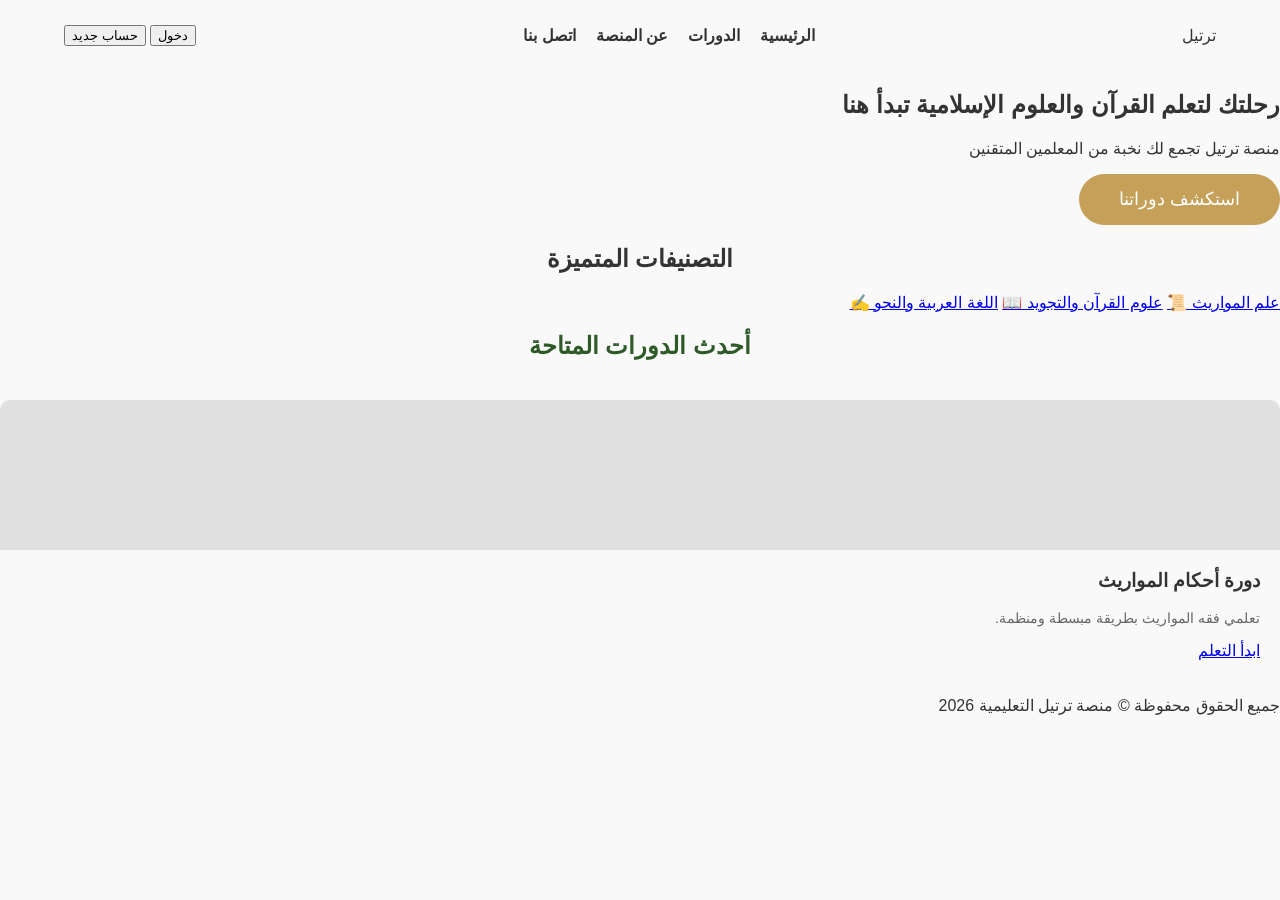
==== index.html @ e144bb49 "Refactor index.html for better structure and design Updated the HTML structure and styling for impro" ====
<!DOCTYPE html>
<html lang="ar" dir="rtl">
<head>
    <meta charset="UTF-8">
    <link rel="stylesheet" href="style.css">
    <title>منصة ترتيل التعليمية</title>
</head>
<body>

    <header class="navbar">
        <div class="logo">ترتيل</div>
        <nav>
            <ul>
                <li><a href="#">الرئيسية</a></li>
                <li><a href="#">الدورات</a></li>
                <li><a href="#">عن المنصة</a></li>
                <li><a href="#">اتصل بنا</a></li>
            </ul>
        </nav>
        <div class="auth-buttons">
            <button class="login-btn">دخول</button>
            <button class="register-btn">حساب جديد</button>
        </div>
    </header>

    <section class="hero">
        <h1>رحلتك لتعلم القرآن والعلوم الإسلامية تبدأ هنا</h1>
        <p>منصة ترتيل تجمع لك نخبة من المعلمين المتقنين</p>
        <button class="cta-btn">استكشف دوراتنا</button>
    </section>
<section class="features">
    <h2 style="text-align: center;">التصنيفات المتميزة</h2>
    <div class="features-grid">
        <a href="#moarith" class="feature-btn">علم المواريث 📜</a>
        <a href="#quran" class="feature-btn">علوم القرآن والتجويد 📖</a>
        <a href="#arabic" class="feature-btn">اللغة العربية والنحو ✍️</a>
    </div>
</section>
  <section id="courses" class="courses">
    <h2 style="text-align: center; color: #2d5a27; margin-bottom: 40px;">أحدث الدورات المتاحة</h2>
    
    <div class="course-container">
        <div class="course-card">
            <div class="course-img" style="background-color: #e0e0e0; height: 150px; border-radius: 10px 10px 0 0;"></div>
            <div class="course-content" style="padding: 20px;">
                <h3 style="margin-top: 0;">دورة أحكام المواريث</h3>
                <p style="color: #666; font-size: 0.9rem;">تعلمي فقه المواريث بطريقة مبسطة ومنظمة.</p>
                <a href="moarith-course.html" class="cta-btn">ابدأ التعلم</a>
            </div>
        </div>
        
        </div>
</section>
    <footer>
        <p>جميع الحقوق محفوظة © منصة ترتيل التعليمية 2026</p>
    </footer>

</body>
</html>
---- style.css ----
/* 1. التنسيق العام والخطوط */
body {
    font-family: 'Segoe UI', Tahoma, Geneva, Verdana, sans-serif;
    margin: 0;
    padding: 0;
    background-color: #f9f9f9;
    color: #333;
}

/* 2. الشريط العلوي (الهيدر) */
/* تنسيق القائمة العلوية */
.navbar {
    display: flex;
    justify-content: space-between;
    align-items: center;
    padding: 10px 5%;
}

.navbar nav ul {
    display: flex;
    list-style: none; /* لإزالة النقاط */
    gap: 20px;       /* مسافة بين الروابط */
}

.navbar nav ul li a {
    text-decoration: none;
    color: #333;
    font-weight: bold;
}
/* 3. قسم البطل (Hero Section) */
.hero {
    .hero {
    background: linear-gradient(135deg, #2d5a27 0%, #4a7c44 100%); /* لون أخضر متدرج فخم */
    color: white;
    padding: 100px 5%;
    text-align: center;
    border-bottom-left-radius: 50px;
    border-bottom-right-radius: 50px;
}

.hero-content h1 {
    font-size: 2.5rem;
    margin-bottom: 20px;
}

.hero-content p {
    font-size: 1.2rem;
    margin-bottom: 30px;
    opacity: 0.9;
}

.cta-btn {
    background-color: #c5a059;
    color: white;
    padding: 15px 40px;
    border: none;
    border-radius: 30px;
    font-size: 1.1rem;
    cursor: pointer;
    transition: 0.3s;
}

.cta-btn:hover {
    background-color: #a88545;
    transform: scale(1.05);
}

.hero h1 { color: #2d5a27; margin-bottom: 15px; }

/* 4. التصنيفات المميزة - التنسيق الجديد */
.features { padding: 40px 5%; text-align: center; }
.features-grid {
    display: flex;
    justify-content: center;
    gap: 15px;
    margin-top: 25px;
}
.feature-btn {
    background: white;
    padding: 12px 25px;
    border: 1px solid #e0e0e0;
    border-radius: 8px;
    text-decoration: none;
    color: #444;
    transition: 0.3s;
}

/* 5. قسم أهم الدورات */
.courses { padding: 40px 5%; text-align: center; }
.course-container {
    display: flex;
    justify-content: center;
    gap: 30px;
    margin-top: 30px;
    flex-wrap: wrap;
}
.card {
    background: white;
    padding: 25px;
    width: 320px;
    border-radius: 12px;
    box-shadow: 0 5px 15px rgba(0,0,0,0.05);
    border: 1px solid #f0f0f0;
}

/* 6. التذييل (Footer) */
footer {
    background-color: #2d5a27;
    color: white;
    text-align: center;
    padding: 25px;
    margin-top: 60px;
}
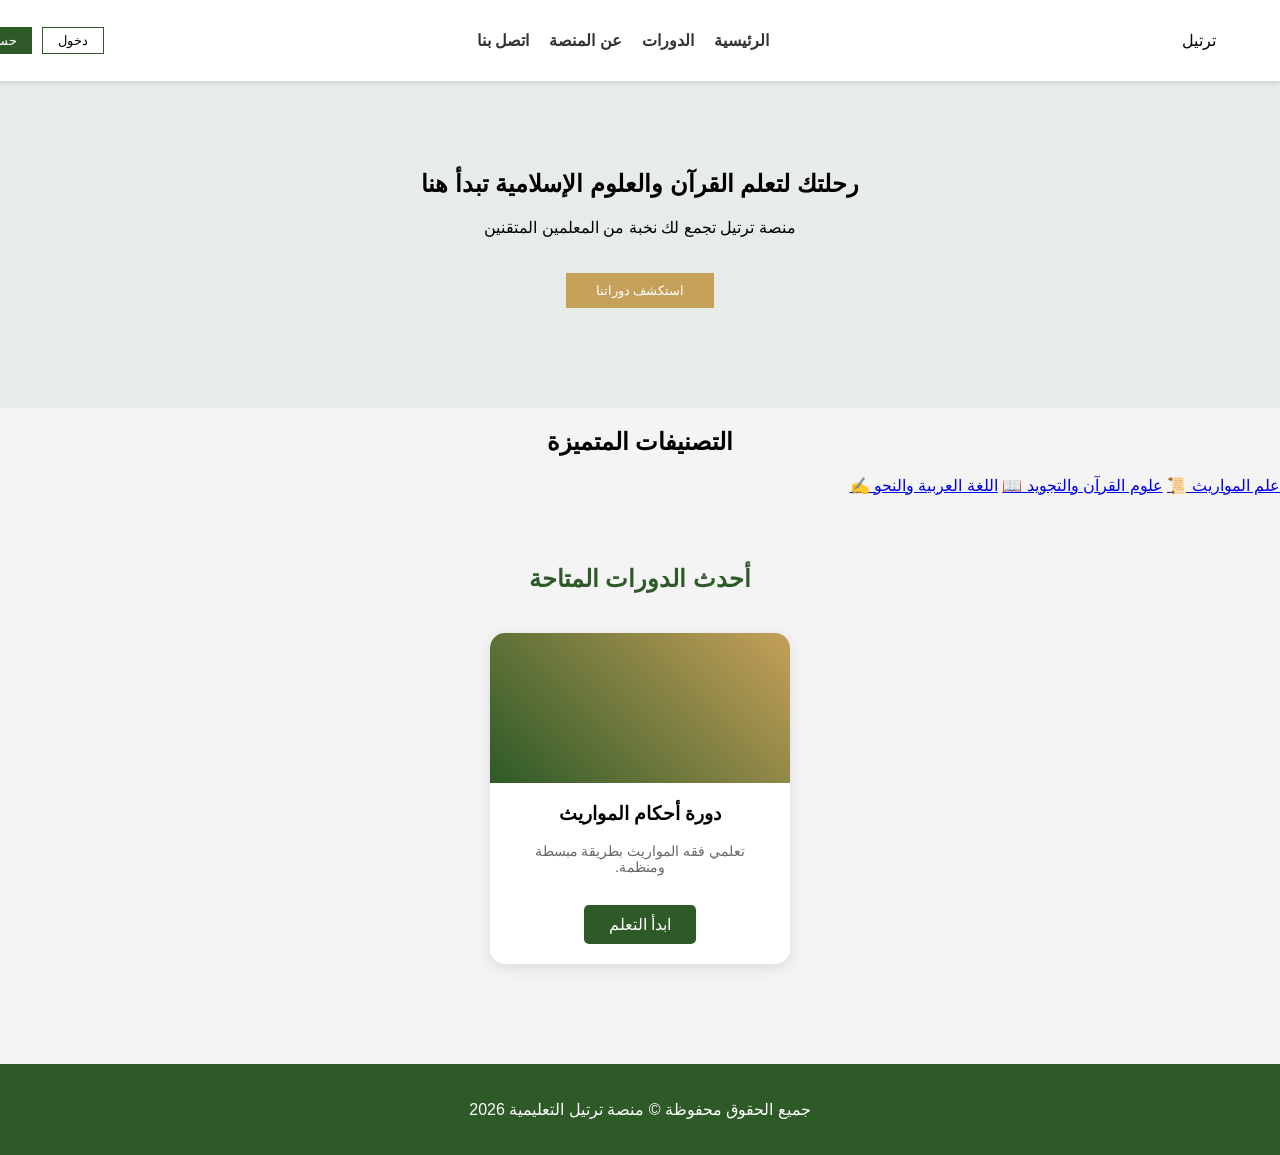
==== commit 40d3b654: "Change course card background to gradient Updated the course card background to a gradient." ====
--- a/index.html
+++ b/index.html
@@ -41,7 +41,7 @@
     
     <div class="course-container">
         <div class="course-card">
-            <div class="course-img" style="background-color: #e0e0e0; height: 150px; border-radius: 10px 10px 0 0;"></div>
+          <div class="course-img" style="background: linear-gradient(45deg, #2d5a27, #c5a059); height: 150px; border-radius: 10px 10px 0 0;"></div>
             <div class="course-content" style="padding: 20px;">
                 <h3 style="margin-top: 0;">دورة أحكام المواريث</h3>
                 <p style="color: #666; font-size: 0.9rem;">تعلمي فقه المواريث بطريقة مبسطة ومنظمة.</p>
--- a/style.css
+++ b/style.css
@@ -1,113 +1,55 @@
-/* 1. التنسيق العام والخطوط */
-body {
-    font-family: 'Segoe UI', Tahoma, Geneva, Verdana, sans-serif;
-    margin: 0;
-    padding: 0;
-    background-color: #f9f9f9;
-    color: #333;
-}
+body { font-family: sans-serif; margin: 0; background-color: #f4f4f4; }
 
-/* 2. الشريط العلوي (الهيدر) */
-/* تنسيق القائمة العلوية */
-.navbar {
-    display: flex;
-    justify-content: space-between;
-    align-items: center;
-    padding: 10px 5%;
-}
+/* الشريط العلوي */
+.navbar { position: fixed; top: 0; width: 100%; display: flex; justify-content: space-between; align-items: center; padding: 15px 5%; background: white; box-shadow: 0 2px 5px rgba(0,0,0,0.1); z-index: 1000; }
+.navbar nav ul { display: flex; list-style: none; gap: 20px; }
+.navbar nav a { text-decoration: none; color: #333; font-weight: bold; }
+.auth-buttons { display: flex; gap: 10px; }
+.login-btn { background: none; border: 1px solid #2d5a27; padding: 5px 15px; cursor: pointer; }
+.register-btn { background: #2d5a27; color: white; border: none; padding: 5px 15px; cursor: pointer; }
 
-.navbar nav ul {
-    display: flex;
-    list-style: none; /* لإزالة النقاط */
-    gap: 20px;       /* مسافة بين الروابط */
-}
+/* قسم البطل */
+.hero { padding: 150px 5% 100px; text-align: center; background: #e8ece8; }
+.cta-btn { background: #c5a059; color: white; padding: 10px 30px; border: none; margin-top: 20px; cursor: pointer; }
 
-.navbar nav ul li a {
-    text-decoration: none;
-    color: #333;
-    font-weight: bold;
-}
-/* 3. قسم البطل (Hero Section) */
-.hero {
-    .hero {
-    background: linear-gradient(135deg, #2d5a27 0%, #4a7c44 100%); /* لون أخضر متدرج فخم */
-    color: white;
-    padding: 100px 5%;
-    text-align: center;
-    border-bottom-left-radius: 50px;
-    border-bottom-right-radius: 50px;
-}
-
-.hero-content h1 {
-    font-size: 2.5rem;
-    margin-bottom: 20px;
-}
-
-.hero-content p {
-    font-size: 1.2rem;
-    margin-bottom: 30px;
-    opacity: 0.9;
-}
-
-.cta-btn {
-    background-color: #c5a059;
-    color: white;
-    padding: 15px 40px;
-    border: none;
-    border-radius: 30px;
-    font-size: 1.1rem;
-    cursor: pointer;
-    transition: 0.3s;
-}
-
-.cta-btn:hover {
-    background-color: #a88545;
-    transform: scale(1.05);
-}
-
-.hero h1 { color: #2d5a27; margin-bottom: 15px; }
-
-/* 4. التصنيفات المميزة - التنسيق الجديد */
-.features { padding: 40px 5%; text-align: center; }
-.features-grid {
-    display: flex;
-    justify-content: center;
-    gap: 15px;
-    margin-top: 25px;
-}
-.feature-btn {
-    background: white;
-    padding: 12px 25px;
-    border: 1px solid #e0e0e0;
-    border-radius: 8px;
-    text-decoration: none;
-    color: #444;
-    transition: 0.3s;
-}
-
-/* 5. قسم أهم الدورات */
-.courses { padding: 40px 5%; text-align: center; }
+/* قسم الدورات */
+.courses { padding: 50px 5%; text-align: center; }
+.course-container { display: flex; justify-content: center; gap: 20px; margin-top: 20px; }
+.card { background: white; padding: 20px; width: 250px; border-radius: 10px; box-shadow: 0 4px 6px rgba(0,0,0,0.1); }
 .course-container {
     display: flex;
     justify-content: center;
     gap: 30px;
-    margin-top: 30px;
     flex-wrap: wrap;
 }
-.card {
+
+.course-card {
     background: white;
-    padding: 25px;
-    width: 320px;
-    border-radius: 12px;
-    box-shadow: 0 5px 15px rgba(0,0,0,0.05);
-    border: 1px solid #f0f0f0;
+    width: 300px;
+    border-radius: 15px;
+    box-shadow: 0 4px 15px rgba(0,0,0,0.1);
+    transition: 0.3s;
+    text-align: center;
+    overflow: hidden;
 }
 
-/* 6. التذييل (Footer) */
-footer {
+.course-card:hover {
+    transform: translateY(-10px); /* تأثير الارتفاع عند مرور الماوس */
+    box-shadow: 0 8px 25px rgba(0,0,0,0.2);
+}
+
+.course-card a {
+    display: inline-block;
+    margin-top: 15px;
+    text-decoration: none;
     background-color: #2d5a27;
     color: white;
-    text-align: center;
-    padding: 25px;
-    margin-top: 60px;
+    padding: 10px 25px;
+    border-radius: 5px;
 }
+
+/* التذييل */
+footer { background: #2d5a27; color: white; text-align: center; padding: 20px; margin-top: 50px;
+ }
+.lessons-list { max-width: 600px; margin: 30px auto; }
+.lesson-item { display: flex; justify-content: space-between; align-items: center; padding: 15px; border-bottom: 1px solid #ddd; }
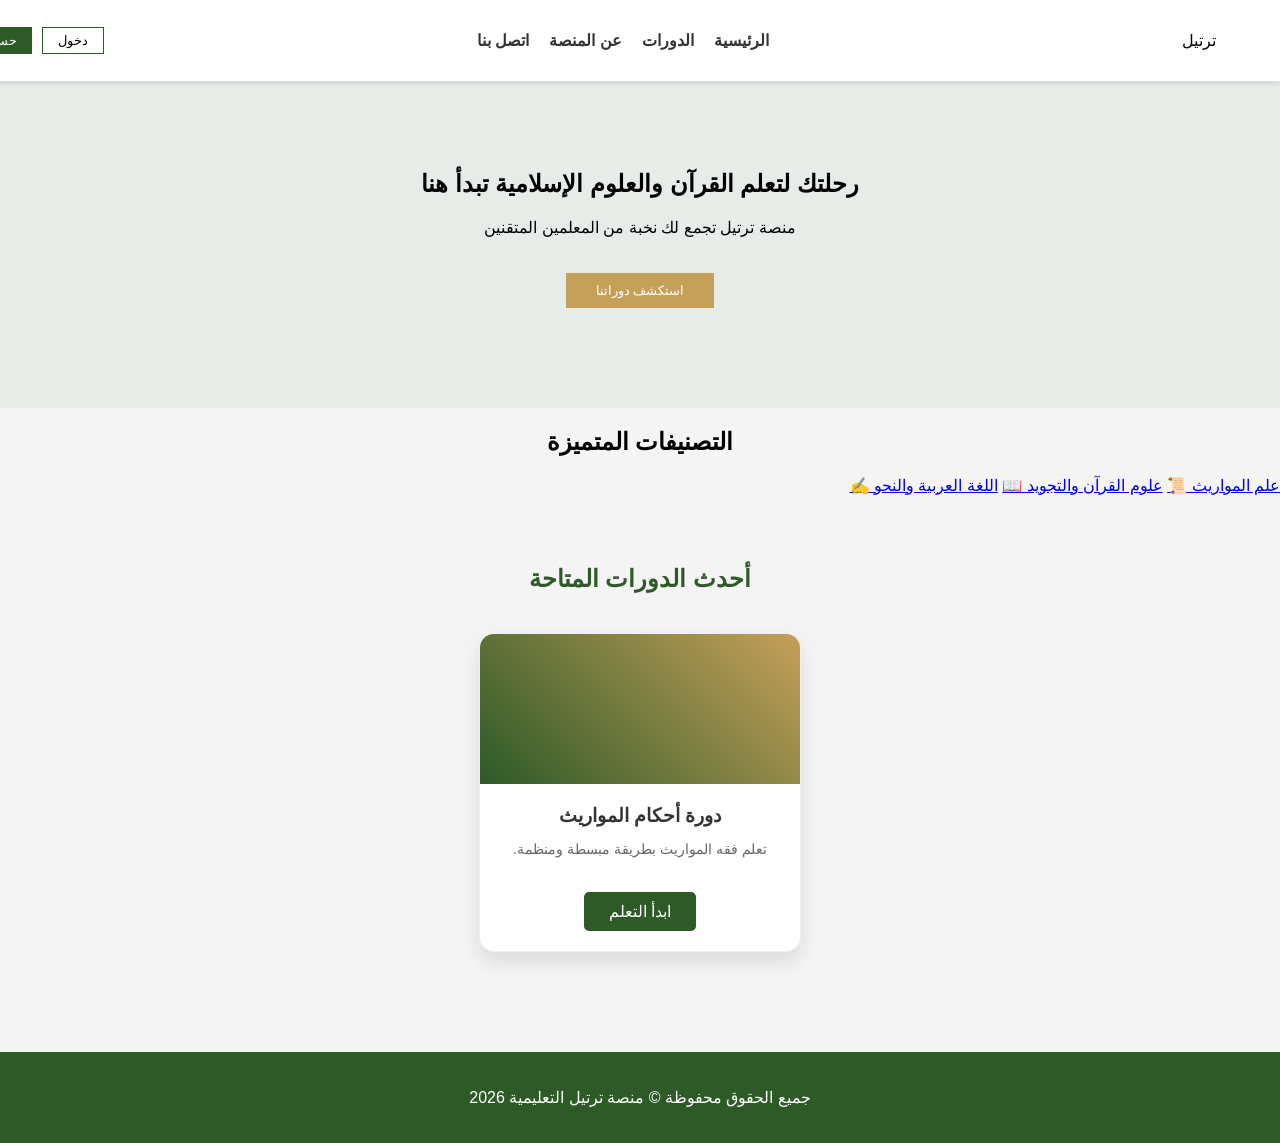
==== commit cb1bb17b: "Fix HTML encoding issues in index.html" ====
--- a/index.html
+++ b/index.html
@@ -44,7 +44,7 @@
           <div class="course-img" style="background: linear-gradient(45deg, #2d5a27, #c5a059); height: 150px; border-radius: 10px 10px 0 0;"></div>
             <div class="course-content" style="padding: 20px;">
                 <h3 style="margin-top: 0;">دورة أحكام المواريث</h3>
-                <p style="color: #666; font-size: 0.9rem;">تعلمي فقه المواريث بطريقة مبسطة ومنظمة.</p>
+                <p style="color: #666; font-size: 0.9rem;">تعلم فقه المواريث بطريقة مبسطة ومنظمة.</p>
                 <a href="moarith-course.html" class="cta-btn">ابدأ التعلم</a>
             </div>
         </div>
--- a/style.css
+++ b/style.css
@@ -16,6 +16,18 @@
 .courses { padding: 50px 5%; text-align: center; }
 .course-container { display: flex; justify-content: center; gap: 20px; margin-top: 20px; }
 .card { background: white; padding: 20px; width: 250px; border-radius: 10px; box-shadow: 0 4px 6px rgba(0,0,0,0.1); }
+/* تنسيق الزر داخل البطاقة ليظهر بوضوح */
+.course-content .cta-btn {
+    display: inline-block;
+    background-color: #2d5a27;
+    color: white;
+    padding: 10px 25px;
+    border-radius: 5px;
+    text-decoration: none;
+    margin-top: 15px;
+    border: none;
+    cursor: pointer;
+}
 .course-container {
     display: flex;
     justify-content: center;
@@ -53,3 +65,50 @@
  }
 .lessons-list { max-width: 600px; margin: 30px auto; }
 .lesson-item { display: flex; justify-content: space-between; align-items: center; padding: 15px; border-bottom: 1px solid #ddd; }
+/* --- إضافة تصميم البطاقات الاحترافي --- */
+
+.course-container {
+    display: flex;
+    justify-content: center;
+    gap: 30px;
+    flex-wrap: wrap;
+    margin-top: 30px;
+}
+
+.course-card {
+    background: white;
+    width: 320px;
+    border-radius: 15px;
+    box-shadow: 0 10px 20px rgba(0,0,0,0.1);
+    text-align: center;
+    overflow: hidden;
+    transition: 0.3s;
+    border: 1px solid #f0f0f0;
+}
+
+.course-card:hover {
+    transform: translateY(-10px);
+    box-shadow: 0 15px 30px rgba(0,0,0,0.15);
+}
+
+.course-img {
+    background: linear-gradient(45deg, #2d5a27, #c5a059);
+    height: 150px;
+    width: 100%;
+}
+
+.course-content {
+    padding: 20px;
+}
+
+.course-content h3 {
+    margin: 10px 0;
+    color: #333;
+    font-size: 1.2rem;
+}
+
+.course-content p {
+    color: #666;
+    font-size: 0.9rem;
+    margin-bottom: 20px;
+}
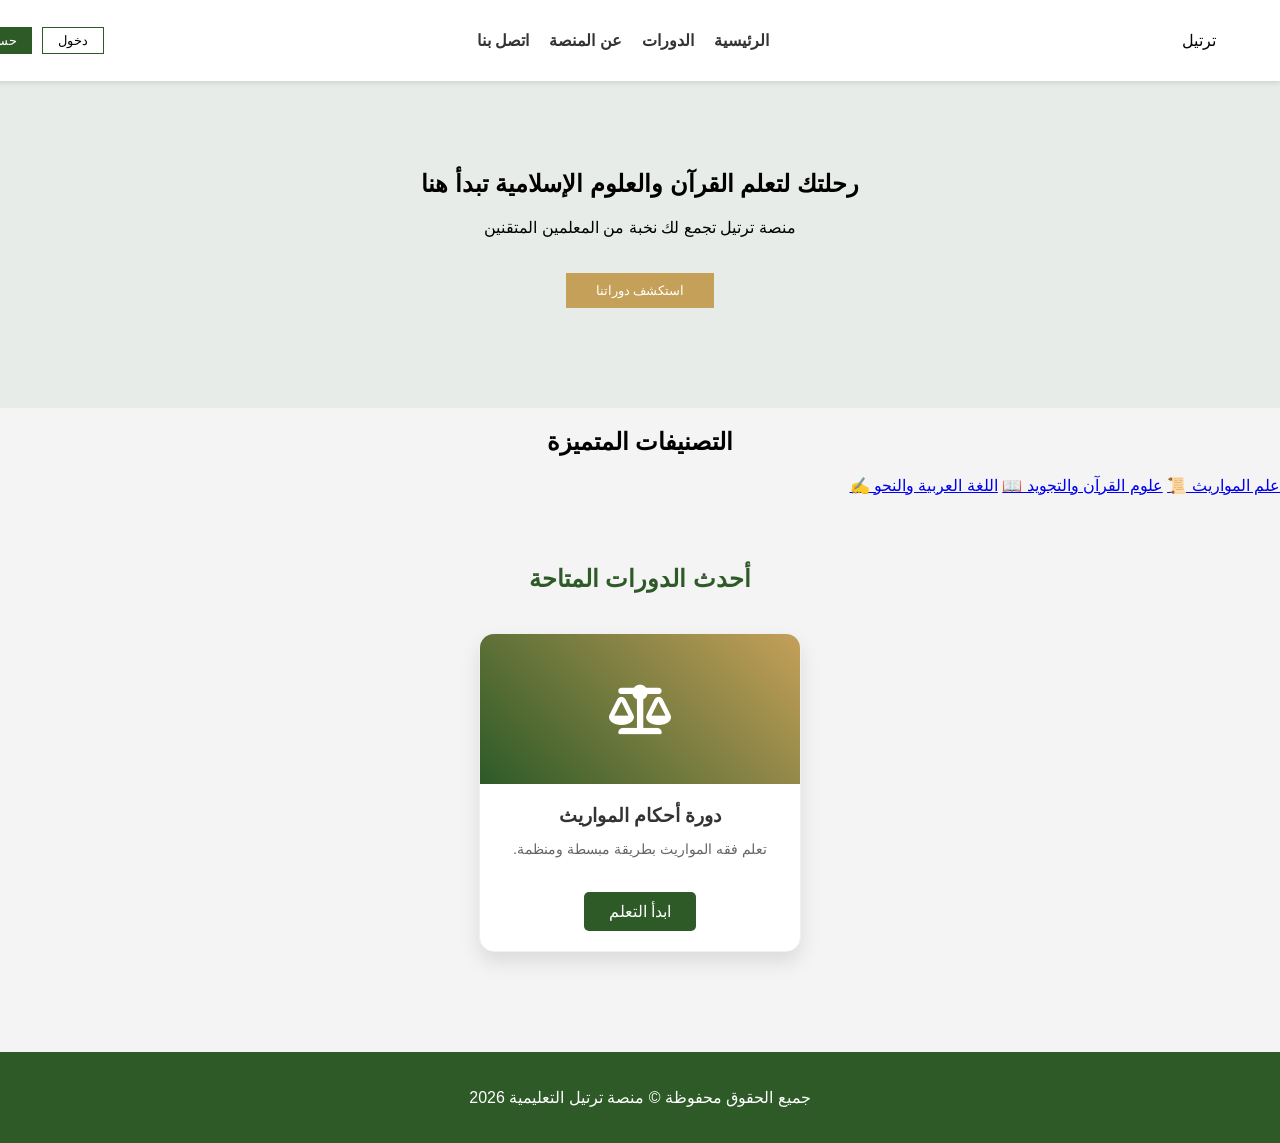
==== commit e6f48707: "Enhance course card with icon display Added icon to course card for visual enhancement." ====
--- a/index.html
+++ b/index.html
@@ -4,6 +4,7 @@
     <meta charset="UTF-8">
     <link rel="stylesheet" href="style.css">
     <title>منصة ترتيل التعليمية</title>
+<link rel="stylesheet" href="https://cdnjs.cloudflare.com/ajax/libs/font-awesome/6.0.0/css/all.min.css">
 </head>
 <body>
 
@@ -41,7 +42,9 @@
     
     <div class="course-container">
         <div class="course-card">
-          <div class="course-img" style="background: linear-gradient(45deg, #2d5a27, #c5a059); height: 150px; border-radius: 10px 10px 0 0;"></div>
+       <div class="course-img" style="background: linear-gradient(45deg, #2d5a27, #c5a059); height: 150px; border-radius: 10px 10px 0 0; display: flex; justify-content: center; align-items: center;">
+    <i class="fa-solid fa-scale-balanced" style="font-size: 50px; color: white;"></i>
+</div>
             <div class="course-content" style="padding: 20px;">
                 <h3 style="margin-top: 0;">دورة أحكام المواريث</h3>
                 <p style="color: #666; font-size: 0.9rem;">تعلم فقه المواريث بطريقة مبسطة ومنظمة.</p>
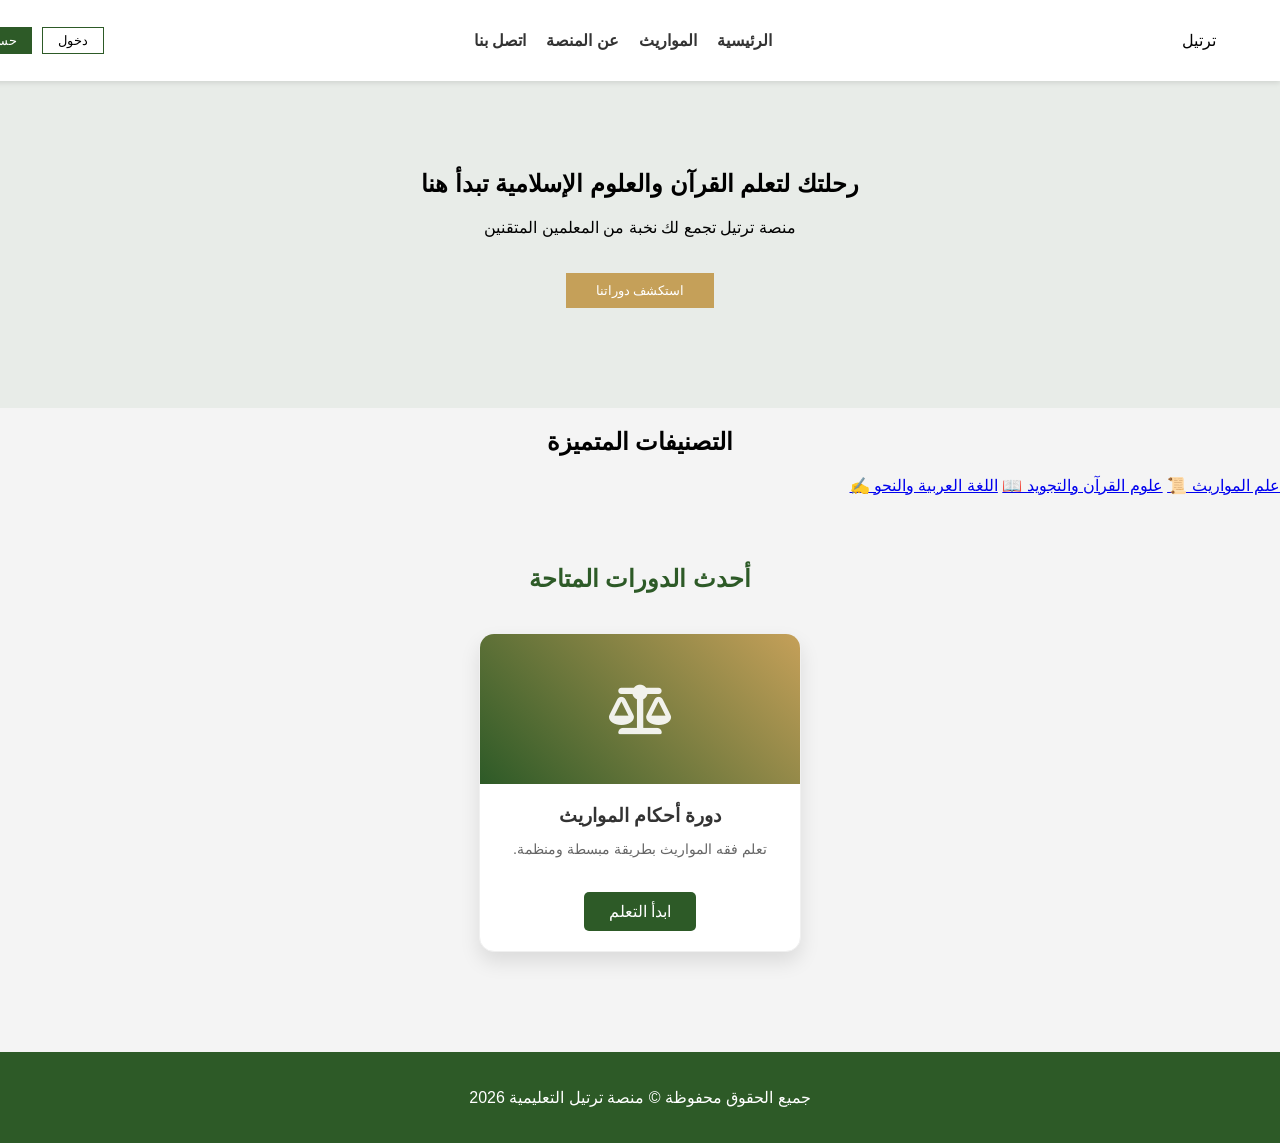
==== commit 55abe523: "Fix HTML structure and update navigation links" ====
--- a/index.html
+++ b/index.html
@@ -7,22 +7,25 @@
 <link rel="stylesheet" href="https://cdnjs.cloudflare.com/ajax/libs/font-awesome/6.0.0/css/all.min.css">
 </head>
 <body>
-
-    <header class="navbar">
-        <div class="logo">ترتيل</div>
-        <nav>
-            <ul>
-                <li><a href="#">الرئيسية</a></li>
-                <li><a href="#">الدورات</a></li>
-                <li><a href="#">عن المنصة</a></li>
-                <li><a href="#">اتصل بنا</a></li>
-            </ul>
-        </nav>
-        <div class="auth-buttons">
-            <button class="login-btn">دخول</button>
-            <button class="register-btn">حساب جديد</button>
-        </div>
+    
     </header>
+<header class="navbar">
+    <div class="logo">ترتيل</div>
+    
+    <nav>
+        <ul>
+            <li><a href="index.html">الرئيسية</a></li>
+            <li><a href="moarith-course.html">المواريث</a></li>
+            <li><a href="#">عن المنصة</a></li>
+            <li><a href="#">اتصل بنا</a></li>
+        </ul>
+    </nav>
+    
+    <div class="auth-buttons">
+        <button class="login-btn">دخول</button>
+        <button class="register-btn">حساب جديد</button>
+    </div>
+</header>
 
     <section class="hero">
         <h1>رحلتك لتعلم القرآن والعلوم الإسلامية تبدأ هنا</h1>
--- a/style.css
+++ b/style.css
@@ -112,3 +112,12 @@
     font-size: 0.9rem;
     margin-bottom: 20px;
 }
+/* تنسيق الأيقونة داخل البطاقة */
+.course-img i {
+    opacity: 0.9;
+    transition: 0.3s;
+}
+
+.course-card:hover .course-img i {
+    transform: scale(1.1); /* تكبر الأيقونة قليلاً عند مرور الماوس */
+}
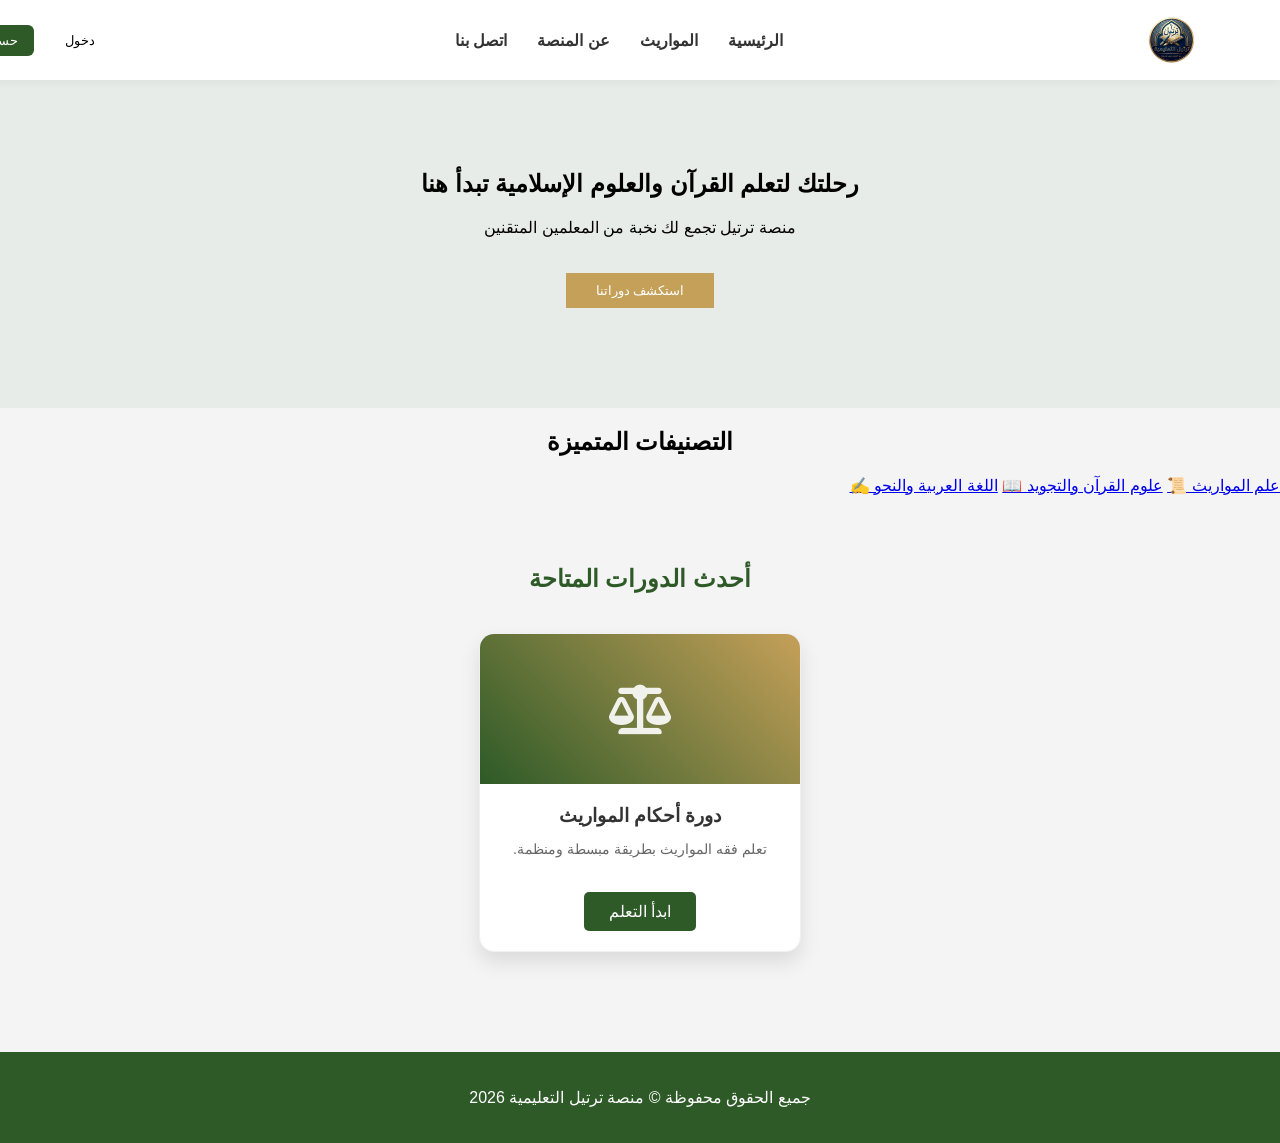
==== commit f06e4f20: "Update index.html" ====
--- a/index.html
+++ b/index.html
@@ -10,7 +10,7 @@
     
     </header>
 <header class="navbar">
-    <div class="logo">ترتيل</div>
+   <img src="logo.png" style="height: 50px;">
     
     <nav>
         <ul>
--- a/style.css
+++ b/style.css
@@ -121,3 +121,42 @@
 .course-card:hover .course-img i {
     transform: scale(1.1); /* تكبر الأيقونة قليلاً عند مرور الماوس */
 }
+.navbar {
+    display: flex;
+    justify-content: space-between; /* هذا يوزع العناصر بالتساوي */
+    align-items: center;
+    padding: 15px 5%;
+    background-color: #ffffff;
+    box-shadow: 0 2px 10px rgba(0,0,0,0.05);
+}
+
+.logo {
+    font-weight: bold;
+    font-size: 26px;
+    color: #2d5a27;
+}
+
+.navbar nav ul {
+    display: flex;
+    list-style: none;
+    gap: 30px;
+    margin: 0;
+    padding: 0;
+}
+
+.auth-buttons {
+    display: flex;
+    gap: 15px;
+}
+
+.login-btn, .register-btn {
+    padding: 8px 16px;
+    border-radius: 6px;
+    border: none;
+    cursor: pointer;
+}
+
+.register-btn {
+    background-color: #2d5a27;
+    color: white;
+}
